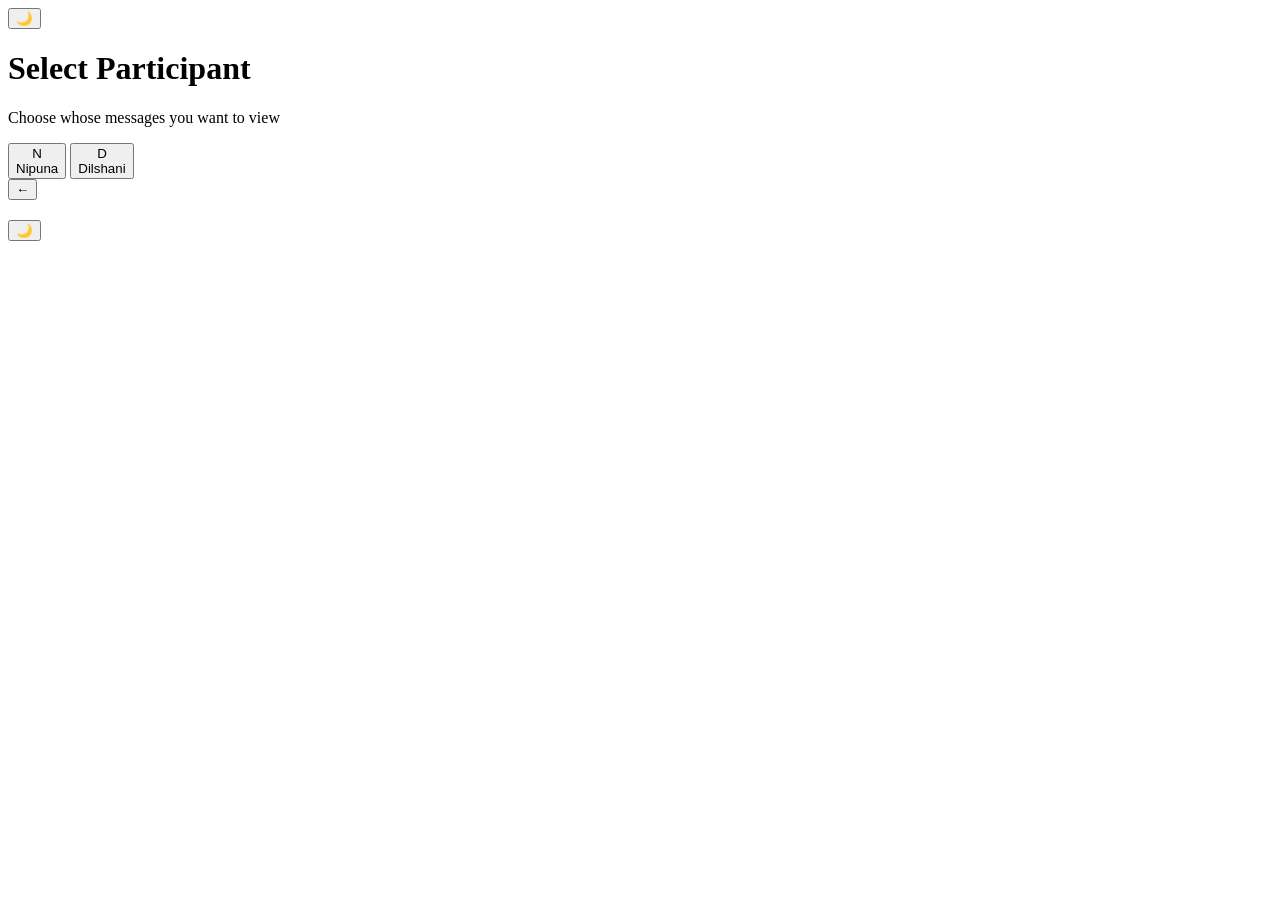
==== index.html @ cee66e0a "Add files via upload" ====
<!DOCTYPE html>
<html lang="en">
<head>
    <meta charset="UTF-8">
    <meta name="viewport" content="width=device-width, initial-scale=1.0">
    <title>Telegram Chat Viewer</title>
    <link rel="stylesheet" href="css/telegram-style.css">
</head>
<body>
    <div id="app">
        <!-- Selection Screen -->
        <div id="selectionScreen" class="screen">
            <button class="theme-toggle-selection" onclick="toggleTheme()" title="Toggle Dark Mode">🌙</button>
            <div class="selection-container">
                <div class="selection-header">
                    <h1>Select Participant</h1>
                    <p>Choose whose messages you want to view</p>
                </div>
                <div class="selection-buttons">
                    <button class="participant-btn" onclick="selectParticipant('Nipuna')">
                        <div class="avatar">N</div>
                        <div class="name">Nipuna</div>
                    </button>
                    <button class="participant-btn" onclick="selectParticipant('Dilshani')">
                        <div class="avatar">D</div>
                        <div class="name">Dilshani</div>
                    </button>
                </div>
            </div>
        </div>

        <!-- Chat Screen -->
        <div id="chatScreen" class="screen hidden">
            <div class="chat-container">
                <!-- Header -->
                <div class="chat-header">
                    <button class="back-btn" onclick="goBack()">←</button>
                    <div class="header-info">
                        <h2 id="headerName"></h2>
                        <p id="chatTitle"></p>
                    </div>
                    <button class="theme-toggle" onclick="toggleTheme()" title="Toggle Dark Mode">🌙</button>
                </div>

                <!-- Messages -->
                <div class="messages-container" id="messagesContainer">
                    <!-- Messages will be inserted here -->
                </div>
            </div>
        </div>
    </div>

    <script src="js/telegram-chat.js"></script>
</body>
</html>
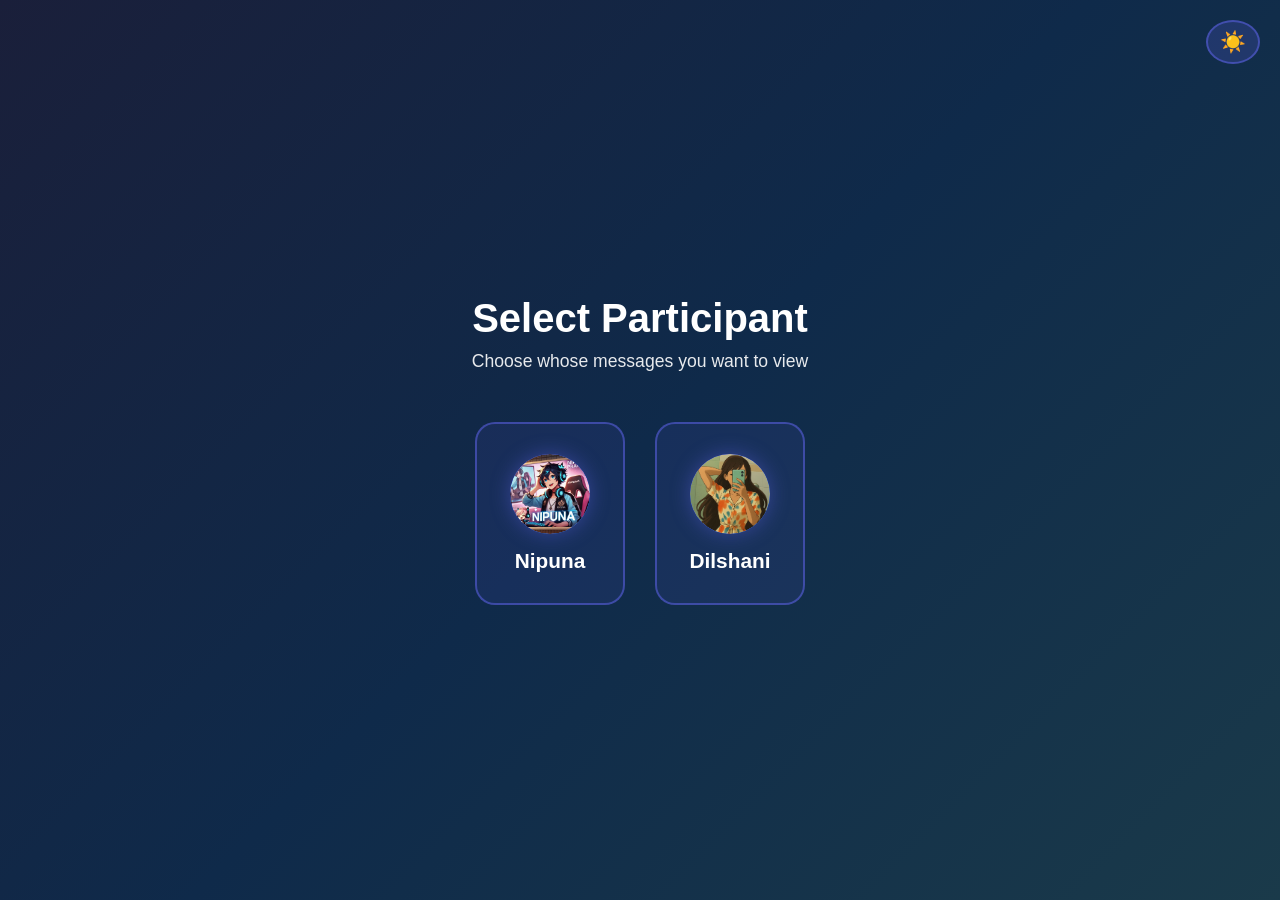
==== commit c757aee8: "Add files via upload" ====
--- a/index.html
+++ b/index.html
@@ -18,11 +18,15 @@
                 </div>
                 <div class="selection-buttons">
                     <button class="participant-btn" onclick="selectParticipant('Nipuna')">
-                        <div class="avatar">N</div>
+                        <div class="avatar">
+                            <img src="dp/nipuna.jpg" alt="Nipuna" class="profile-img">
+                        </div>
                         <div class="name">Nipuna</div>
                     </button>
                     <button class="participant-btn" onclick="selectParticipant('Dilshani')">
-                        <div class="avatar">D</div>
+                        <div class="avatar">
+                            <img src="dp/dilshani.jpg" alt="Dilshani" class="profile-img">
+                        </div>
                         <div class="name">Dilshani</div>
                     </button>
                 </div>
--- a/css/telegram-style.css
+++ b/css/telegram-style.css
@@ -0,0 +1,712 @@
+/* ============== GLOBAL STYLES ============== */
+* {
+    margin: 0;
+    padding: 0;
+    box-sizing: border-box;
+}
+
+:root {
+    --bg-primary: #fef9f3;
+    --bg-secondary: #fff5f0;
+    --bg-tertiary: #fffbf7;
+    --text-primary: #2c2c2c;
+    --text-secondary: #888;
+    --border-color: #f0e6e0;
+    --bubble-sent: #b39ddb;
+    --bubble-received: #fff9f5;
+    --bubble-received-border: #f0dfd7;
+    --header-bg: #fffbf7;
+}
+
+body.dark-theme {
+    --bg-primary: #0a0e27;
+    --bg-secondary: #0f1220;
+    --bg-tertiary: #151b2f;
+    --text-primary: #e1e8f0;
+    --text-secondary: #8a94a6;
+    --border-color: #1f2741;
+    --bubble-sent: #6366f1;
+    --bubble-received: #1a2332;
+    --bubble-received-border: #2a3647;
+    --header-bg: #0a0e27;
+}
+
+body {
+    font-family: -apple-system, BlinkMacSystemFont, 'Segoe UI', 'Helvetica Neue', sans-serif;
+    background: linear-gradient(135deg, #fffbf7 0%, #fff5f0 50%, #ffe8e0 100%);
+    color: var(--text-primary);
+    transition: background-color 0.3s ease, color 0.3s ease;
+    position: relative;
+    min-height: 100vh;
+}
+
+body::before {
+    content: '';
+    position: fixed;
+    top: 0;
+    left: 0;
+    width: 100%;
+    height: 100%;
+    background: 
+        radial-gradient(ellipse at 20% 30%, rgba(255, 182, 193, 0.08) 0%, transparent 40%),
+        radial-gradient(ellipse at 80% 70%, rgba(186, 157, 219, 0.06) 0%, transparent 40%),
+        radial-gradient(ellipse at 50% 100%, rgba(255, 218, 185, 0.05) 0%, transparent 50%);
+    animation: softFloat 25s ease-in-out infinite;
+    pointer-events: none;
+    z-index: -1;
+}
+
+body.dark-theme {
+    background: linear-gradient(135deg, #0a0e27 0%, #0f1220 50%, #151b2f 100%);
+}
+
+body.dark-theme::before {
+    background: 
+        radial-gradient(ellipse at 15% 25%, rgba(99, 102, 241, 0.12) 0%, transparent 45%),
+        radial-gradient(ellipse at 85% 75%, rgba(59, 130, 246, 0.1) 0%, transparent 45%),
+        radial-gradient(ellipse at 50% 100%, rgba(99, 102, 241, 0.08) 0%, transparent 55%);
+}
+
+@keyframes softFloat {
+    0%, 100% {
+        transform: translate(0, 0) scale(1);
+    }
+    25% {
+        transform: translate(30px, -20px) scale(1.05);
+    }
+    50% {
+        transform: translate(-30px, 30px) scale(0.95);
+    }
+    75% {
+        transform: translate(20px, -30px) scale(1.02);
+    }
+}
+
+#app {
+    height: 100vh;
+    width: 100%;
+    overflow: hidden;
+    background: var(--bg-secondary);
+    position: relative;
+    z-index: 1;
+}
+
+#app::before {
+    content: '';
+    position: fixed;
+    top: 0;
+    left: 0;
+    width: 100%;
+    height: 100%;
+    background: 
+        radial-gradient(circle at 25% 40%, rgba(255, 192, 203, 0.03) 0%, transparent 50%),
+        radial-gradient(circle at 75% 70%, rgba(186, 157, 219, 0.04) 0%, transparent 50%);
+    animation: peacefulWave 20s ease-in-out infinite;
+    pointer-events: none;
+    z-index: 0;
+}
+
+body.dark-theme #app::before {
+    background: 
+        radial-gradient(circle at 25% 40%, rgba(99, 102, 241, 0.08) 0%, transparent 50%),
+        radial-gradient(circle at 75% 70%, rgba(59, 130, 246, 0.06) 0%, transparent 50%);
+}
+
+@keyframes peacefulWave {
+    0%, 100% {
+        transform: translate(0, 0) scale(1);
+    }
+    33% {
+        transform: translate(40px, -25px) scale(1.03);
+    }
+    66% {
+        transform: translate(-35px, 30px) scale(0.98);
+    }
+}
+
+.screen {
+    height: 100%;
+    width: 100%;
+    display: flex;
+    transition: opacity 0.3s ease;
+    position: relative;
+    z-index: 2;
+}
+
+.screen.hidden {
+    display: none;
+}
+/* ============== SELECTION SCREEN ============== */
+#selectionScreen {
+    background: linear-gradient(135deg, #ba9ddb 0%, #ce93d8 50%, #f8bbd0 100%);
+    align-items: center;
+    justify-content: center;
+    position: relative;
+}
+
+body.dark-theme #selectionScreen {
+    background: linear-gradient(135deg, #1a1f3a 0%, #0f2a4a 50%, #1a3a4a 100%);
+}
+
+.theme-toggle-selection {
+    position: absolute;
+    top: 20px;
+    right: 20px;
+    background: rgba(255, 255, 255, 0.2);
+    border: 2px solid rgba(255, 255, 255, 0.3);
+    color: white;
+    font-size: 1.3rem;
+    cursor: pointer;
+    padding: 8px 12px;
+    border-radius: 50%;
+    transition: all 0.3s ease;
+}
+
+body.dark-theme .theme-toggle-selection {
+    background: rgba(99, 102, 241, 0.2);
+    border-color: rgba(99, 102, 241, 0.5);
+}
+
+.theme-toggle-selection:hover {
+    background: rgba(255, 255, 255, 0.3);
+    transform: scale(1.1);
+}
+
+body.dark-theme .theme-toggle-selection:hover {
+    background: rgba(99, 102, 241, 0.3);
+    box-shadow: 0 0 15px rgba(99, 102, 241, 0.3);
+}
+
+.selection-container {
+    text-align: center;
+    color: white;
+    animation: slideInUp 0.5s ease;
+}
+
+.selection-header {
+    margin-bottom: 50px;
+}
+
+.selection-header h1 {
+    font-size: 2.5rem;
+    margin-bottom: 10px;
+    font-weight: 600;
+}
+
+.selection-header p {
+    font-size: 1.1rem;
+    opacity: 0.9;
+}
+
+.selection-buttons {
+    display: flex;
+    gap: 30px;
+    justify-content: center;
+    flex-wrap: wrap;
+}
+
+.participant-btn {
+    background: rgba(255, 255, 255, 0.2);
+    border: 2px solid white;
+    padding: 30px;
+    border-radius: 20px;
+    cursor: pointer;
+    transition: all 0.3s ease;
+    color: white;
+    font-size: 1rem;
+    display: flex;
+    flex-direction: column;
+    align-items: center;
+    gap: 15px;
+    min-width: 150px;
+}
+
+body.dark-theme .participant-btn {
+    background: rgba(99, 102, 241, 0.1);
+    border-color: rgba(99, 102, 241, 0.5);
+}
+
+.participant-btn:hover {
+    background: rgba(255, 255, 255, 0.3);
+    transform: translateY(-5px);
+    box-shadow: 0 10px 25px rgba(0, 0, 0, 0.2);
+}
+
+body.dark-theme .participant-btn:hover {
+    background: rgba(99, 102, 241, 0.2);
+    box-shadow: 0 10px 30px rgba(99, 102, 241, 0.3);
+}
+
+.participant-btn .avatar {
+    width: 80px;
+    height: 80px;
+    background: white;
+    color: #ba9ddb;
+    font-size: 2rem;
+    font-weight: bold;
+    border-radius: 50%;
+    display: flex;
+    align-items: center;
+    justify-content: center;
+    overflow: hidden;
+}
+
+body.dark-theme .participant-btn .avatar {
+    background: linear-gradient(135deg, #6366f1 0%, #3b82f6 100%);
+    color: white;
+    box-shadow: 0 0 20px rgba(99, 102, 241, 0.4);
+}
+
+.participant-btn .profile-img {
+    width: 100%;
+    height: 100%;
+    object-fit: cover;
+    border-radius: 50%;
+}
+
+.participant-btn .name {
+    font-size: 1.3rem;
+    font-weight: 600;
+}
+
+/* ============== CHAT SCREEN ============== */
+#chatScreen {
+    flex-direction: column;
+    background: var(--bg-tertiary);
+}
+
+.chat-container {
+    display: flex;
+    flex-direction: column;
+    height: 100%;
+    background: var(--bg-tertiary);
+}
+
+.chat-header {
+    background: var(--header-bg);
+    padding: 15px 20px;
+    border-bottom: 1px solid var(--border-color);
+    display: flex;
+    align-items: center;
+    gap: 15px;
+    box-shadow: 0 2px 10px rgba(0, 0, 0, 0.1);
+}
+
+body.dark-theme .chat-header {
+    box-shadow: 0 2px 15px rgba(99, 102, 241, 0.15);
+}
+
+.back-btn {
+    background: none;
+    border: none;
+    font-size: 1.5rem;
+    cursor: pointer;
+    padding: 5px 10px;
+    color: #b39ddb;
+    transition: all 0.2s ease;
+}
+
+body.dark-theme .back-btn {
+    color: #6366f1;
+}
+
+.back-btn:hover {
+    background: var(--bg-secondary);
+    border-radius: 8px;
+}
+
+body.dark-theme .back-btn:hover {
+    background: rgba(99, 102, 241, 0.15);
+}
+
+.header-info {
+    flex: 1;
+}
+
+.header-info h2 {
+    font-size: 1.2rem;
+    margin: 0;
+    color: var(--text-primary);
+}
+
+.header-info p {
+    font-size: 0.85rem;
+    color: var(--text-secondary);
+    margin: 2px 0 0;
+}
+
+.theme-toggle {
+    background: none;
+    border: none;
+    font-size: 1.3rem;
+    cursor: pointer;
+    padding: 5px 10px;
+    transition: all 0.2s ease;
+    color: #b39ddb;
+}
+
+body.dark-theme .theme-toggle {
+    color: #6366f1;
+}
+
+.theme-toggle:hover {
+    background: var(--bg-secondary);
+    border-radius: 8px;
+}
+
+body.dark-theme .theme-toggle:hover {
+    background: rgba(99, 102, 241, 0.15);
+}
+
+.messages-container {
+    flex: 1;
+    overflow-y: auto;
+    padding: 20px;
+    display: flex;
+    flex-direction: column;
+    gap: 10px;
+    background: var(--bg-tertiary);
+}
+
+/* ============== MESSAGE STYLES ============== */
+.message-group {
+    display: flex;
+    margin-bottom: 15px;
+    animation: messageSlide 0.4s ease-out;
+    transition: all 0.3s ease;
+}
+
+.message-group.highlighted {
+    background: rgba(99, 102, 241, 0.1);
+    padding: 8px;
+    border-radius: 12px;
+    margin-left: -8px;
+    margin-right: -8px;
+}
+
+body.dark-theme .message-group.highlighted {
+    background: rgba(99, 102, 241, 0.15);
+    box-shadow: inset 0 0 20px rgba(99, 102, 241, 0.2);
+}
+
+.message-group.sent {
+    justify-content: flex-end;
+}
+
+.message-group.received {
+    justify-content: flex-start;
+}
+
+.message-bubble {
+    max-width: 70%;
+    padding: 10px 15px;
+    border-radius: 18px;
+    word-wrap: break-word;
+    position: relative;
+    display: flex;
+    flex-direction: column;
+    backdrop-filter: blur(10px);
+}
+
+/* Sent Messages (Right side, Blue) */
+.message-group.sent .message-bubble {
+    background: var(--bubble-sent);
+    color: white;
+    border-radius: 18px 18px 4px 18px;
+    box-shadow: 0 2px 8px rgba(0, 0, 0, 0.1);
+}
+
+body.dark-theme .message-group.sent .message-bubble {
+    box-shadow: 0 2px 12px rgba(99, 102, 241, 0.3);
+}
+
+.message-group.sent .message-bubble::after {
+    content: '';
+    position: absolute;
+    bottom: 0;
+    right: -8px;
+    width: 0;
+    height: 0;
+    border: 4px solid transparent;
+    border-left-color: var(--bubble-sent);
+    border-bottom-color: var(--bubble-sent);
+}
+
+/* Received Messages (Left side, Gray) */
+.message-group.received .message-bubble {
+    background: var(--bubble-received);
+    color: var(--text-primary);
+    border: 1px solid var(--bubble-received-border);
+    border-radius: 18px 18px 18px 4px;
+    box-shadow: 0 2px 8px rgba(0, 0, 0, 0.05);
+}
+
+body.dark-theme .message-group.received .message-bubble {
+    box-shadow: 0 2px 12px rgba(0, 0, 0, 0.3);
+}
+
+.message-group.received .message-bubble::after {
+    content: '';
+    position: absolute;
+    bottom: 0;
+    left: -8px;
+    width: 0;
+    height: 0;
+    border: 4px solid transparent;
+    border-right-color: var(--bubble-received);
+    border-bottom-color: var(--bubble-received);
+    border-right-width: 5px;
+}
+
+.message-text {
+    line-height: 1.4;
+    word-break: break-word;
+}
+
+.message-time {
+    font-size: 0.75rem;
+    opacity: 0.7;
+    margin-top: 5px;
+    align-self: flex-end;
+}
+
+.message-group.sent .message-time {
+    color: rgba(255, 255, 255, 0.7);
+}
+
+.message-group.received .message-time {
+    color: var(--text-secondary);
+}
+
+/* ============== SENDER NAME (for received messages) ============== */
+.sender-name {
+    font-size: 0.85rem;
+    font-weight: 600;
+    margin-bottom: 5px;
+    color: #b39ddb;
+}
+
+body.dark-theme .sender-name {
+    color: #6366f1;
+}
+
+/* ============== REPLY STYLE ============== */
+.reply-to {
+    font-size: 0.8rem;
+    padding: 5px 8px;
+    margin-bottom: 6px;
+    border-left: 3px solid #ba9ddb;
+    border-radius: 3px;
+    opacity: 0.8;
+    background: rgba(186, 157, 219, 0.08);
+}
+
+body.dark-theme .reply-to {
+    border-left-color: #6366f1;
+    background: rgba(99, 102, 241, 0.1);
+}
+
+.message-group.sent .reply-to {
+    color: rgba(255, 255, 255, 0.7);
+    background: rgba(186, 157, 219, 0.15);
+}
+
+body.dark-theme .message-group.sent .reply-to {
+    background: rgba(99, 102, 241, 0.2);
+}
+
+.message-group.received .reply-to {
+    color: var(--text-secondary);
+    background: var(--bg-secondary);
+}
+
+/* ============== REACTIONS STYLE ============== */
+.reactions {
+    display: flex;
+    gap: 5px;
+    margin-top: 6px;
+    flex-wrap: wrap;
+}
+
+.reaction {
+    display: inline-flex;
+    align-items: center;
+    gap: 3px;
+    padding: 3px 8px;
+    background: rgba(186, 157, 219, 0.15);
+    border-radius: 12px;
+    font-size: 0.85rem;
+    border: 1px solid rgba(186, 157, 219, 0.3);
+}
+
+body.dark-theme .reaction {
+    background: rgba(99, 102, 241, 0.12);
+    border-color: rgba(99, 102, 241, 0.25);
+}
+
+.message-group.sent .reaction {
+    background: rgba(255, 255, 255, 0.1);
+    border-color: rgba(255, 255, 255, 0.2);
+}
+
+.reaction .emoji {
+    font-size: 1rem;
+}
+
+.reaction .count {
+    color: var(--text-secondary);
+    font-size: 0.75rem;
+}
+
+body.dark-theme .reaction .count {
+    color: #8a94a6;
+}
+
+.message-group.sent .reaction .count {
+    color: rgba(255, 255, 255, 0.6);
+}
+
+/* ============== DATE SEPARATOR ============== */
+.date-separator {
+    text-align: center;
+    margin: 20px 0;
+    color: var(--text-secondary);
+    font-size: 0.85rem;
+}
+
+.date-separator::before,
+.date-separator::after {
+    content: '';
+    display: inline-block;
+    width: 50px;
+    height: 1px;
+    background: var(--border-color);
+    vertical-align: middle;
+    margin: 0 10px;
+}
+
+/* ============== SCROLLBAR ============== */
+.messages-container::-webkit-scrollbar {
+    width: 8px;
+}
+
+.messages-container::-webkit-scrollbar-track {
+    background: transparent;
+}
+
+.messages-container::-webkit-scrollbar-thumb {
+    background: var(--border-color);
+    border-radius: 4px;
+}
+
+.messages-container::-webkit-scrollbar-thumb:hover {
+    background: var(--text-secondary);
+}
+
+body.dark-theme .messages-container::-webkit-scrollbar-thumb {
+    background: rgba(99, 102, 241, 0.3);
+}
+
+body.dark-theme .messages-container::-webkit-scrollbar-thumb:hover {
+    background: rgba(99, 102, 241, 0.5);
+}
+
+/* ============== ANIMATIONS ============== */
+@keyframes slideInUp {
+    from {
+        opacity: 0;
+        transform: translateY(20px);
+    }
+    to {
+        opacity: 1;
+        transform: translateY(0);
+    }
+}
+
+@keyframes fadeIn {
+    from {
+        opacity: 0;
+    }
+    to {
+        opacity: 1;
+    }
+}
+
+@keyframes messageSlide {
+    from {
+        opacity: 0;
+        transform: translateX(var(--slide-direction, 0));
+    }
+    to {
+        opacity: 1;
+        transform: translateX(0);
+    }
+}
+
+.message-group.sent {
+    --slide-direction: 30px;
+}
+
+.message-group.received {
+    --slide-direction: -30px;
+}
+
+.message-group {
+    animation: messageSlide 0.4s ease-out;
+}
+
+/* ============== RESPONSIVE ============== */
+@media (max-width: 768px) {
+    .message-bubble {
+        max-width: 85%;
+    }
+
+    .selection-header h1 {
+        font-size: 1.8rem;
+    }
+
+    .selection-buttons {
+        gap: 20px;
+    }
+
+    .participant-btn {
+        min-width: 120px;
+        padding: 20px;
+    }
+
+    .participant-btn .avatar {
+        width: 60px;
+        height: 60px;
+        font-size: 1.5rem;
+    }
+}
+
+@media (max-width: 480px) {
+    .message-bubble {
+        max-width: 90%;
+    }
+
+    .chat-header {
+        padding: 10px 15px;
+    }
+
+    .header-info h2 {
+        font-size: 1rem;
+    }
+
+    .messages-container {
+        padding: 15px;
+    }
+
+    .selection-header h1 {
+        font-size: 1.5rem;
+    }
+
+    .selection-buttons {
+        flex-direction: column;
+    }
+
+    .participant-btn {
+        min-width: 100%;
+    }
+}
